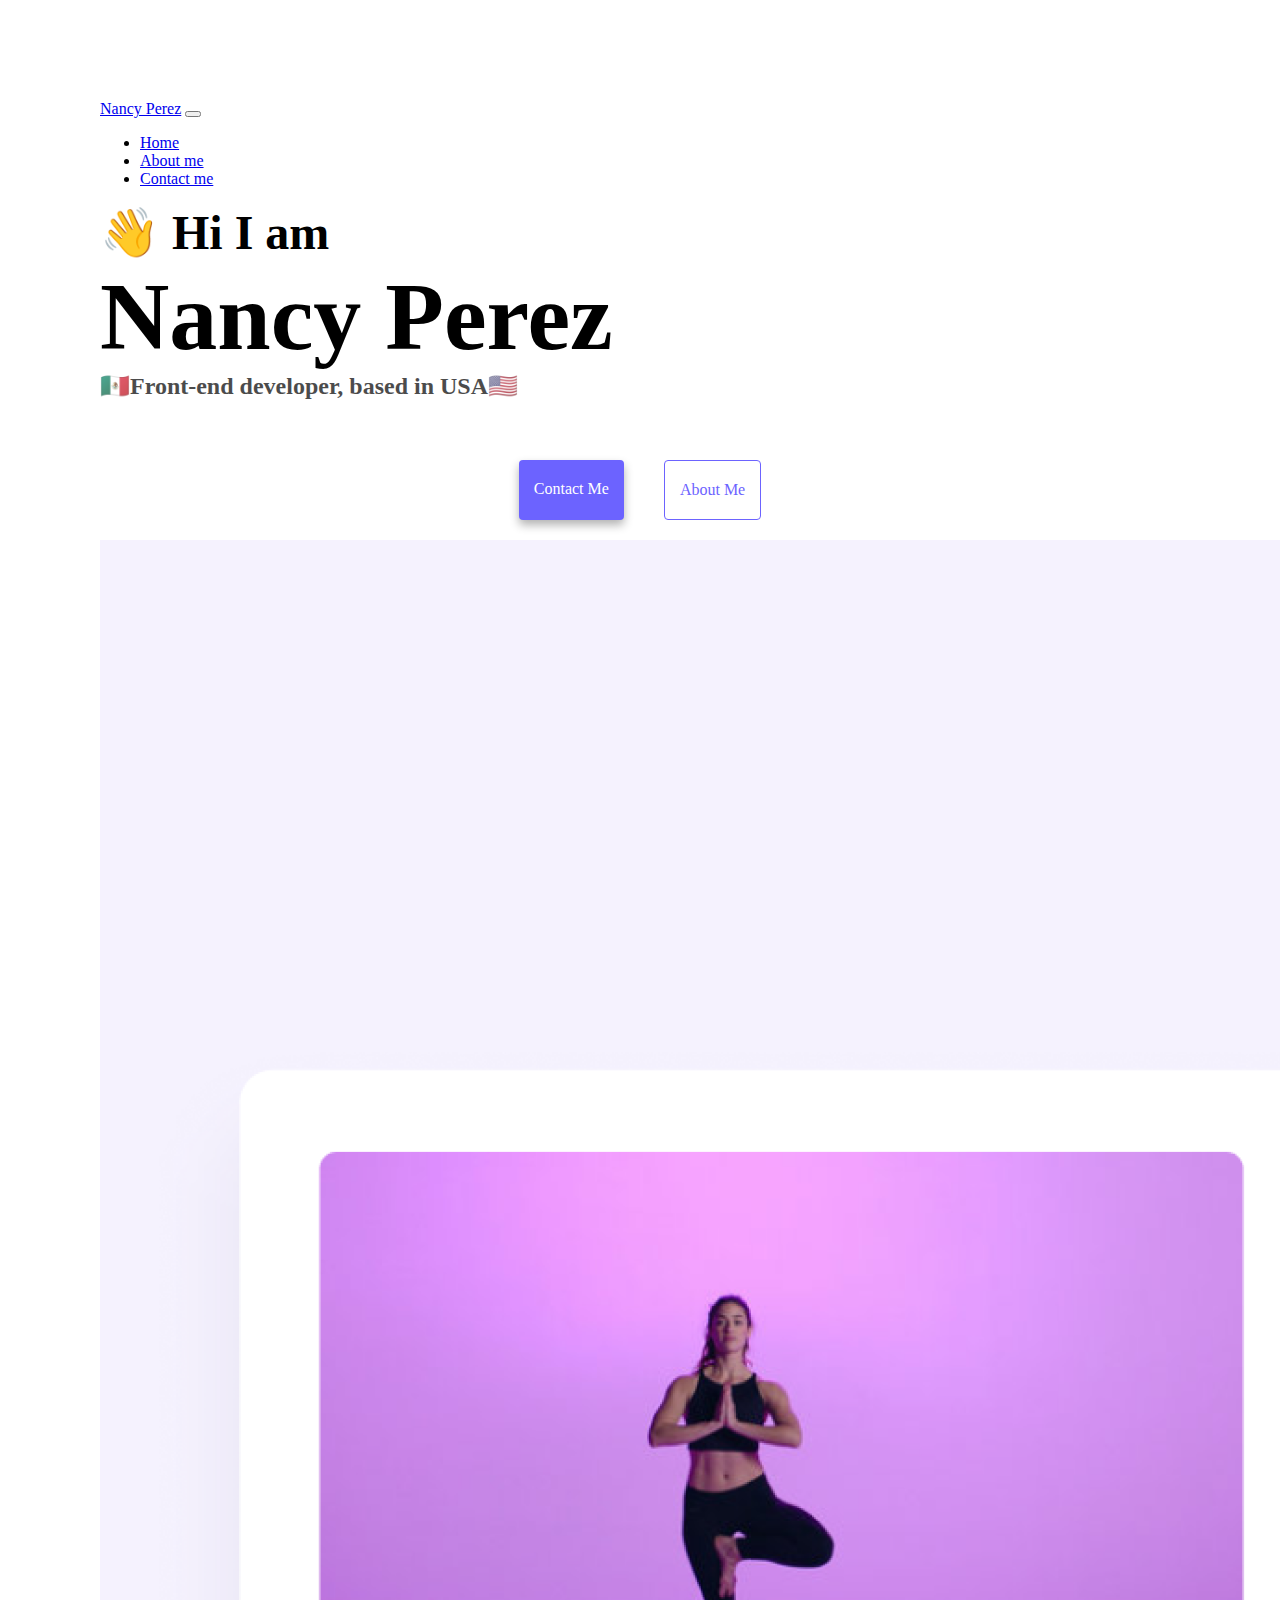
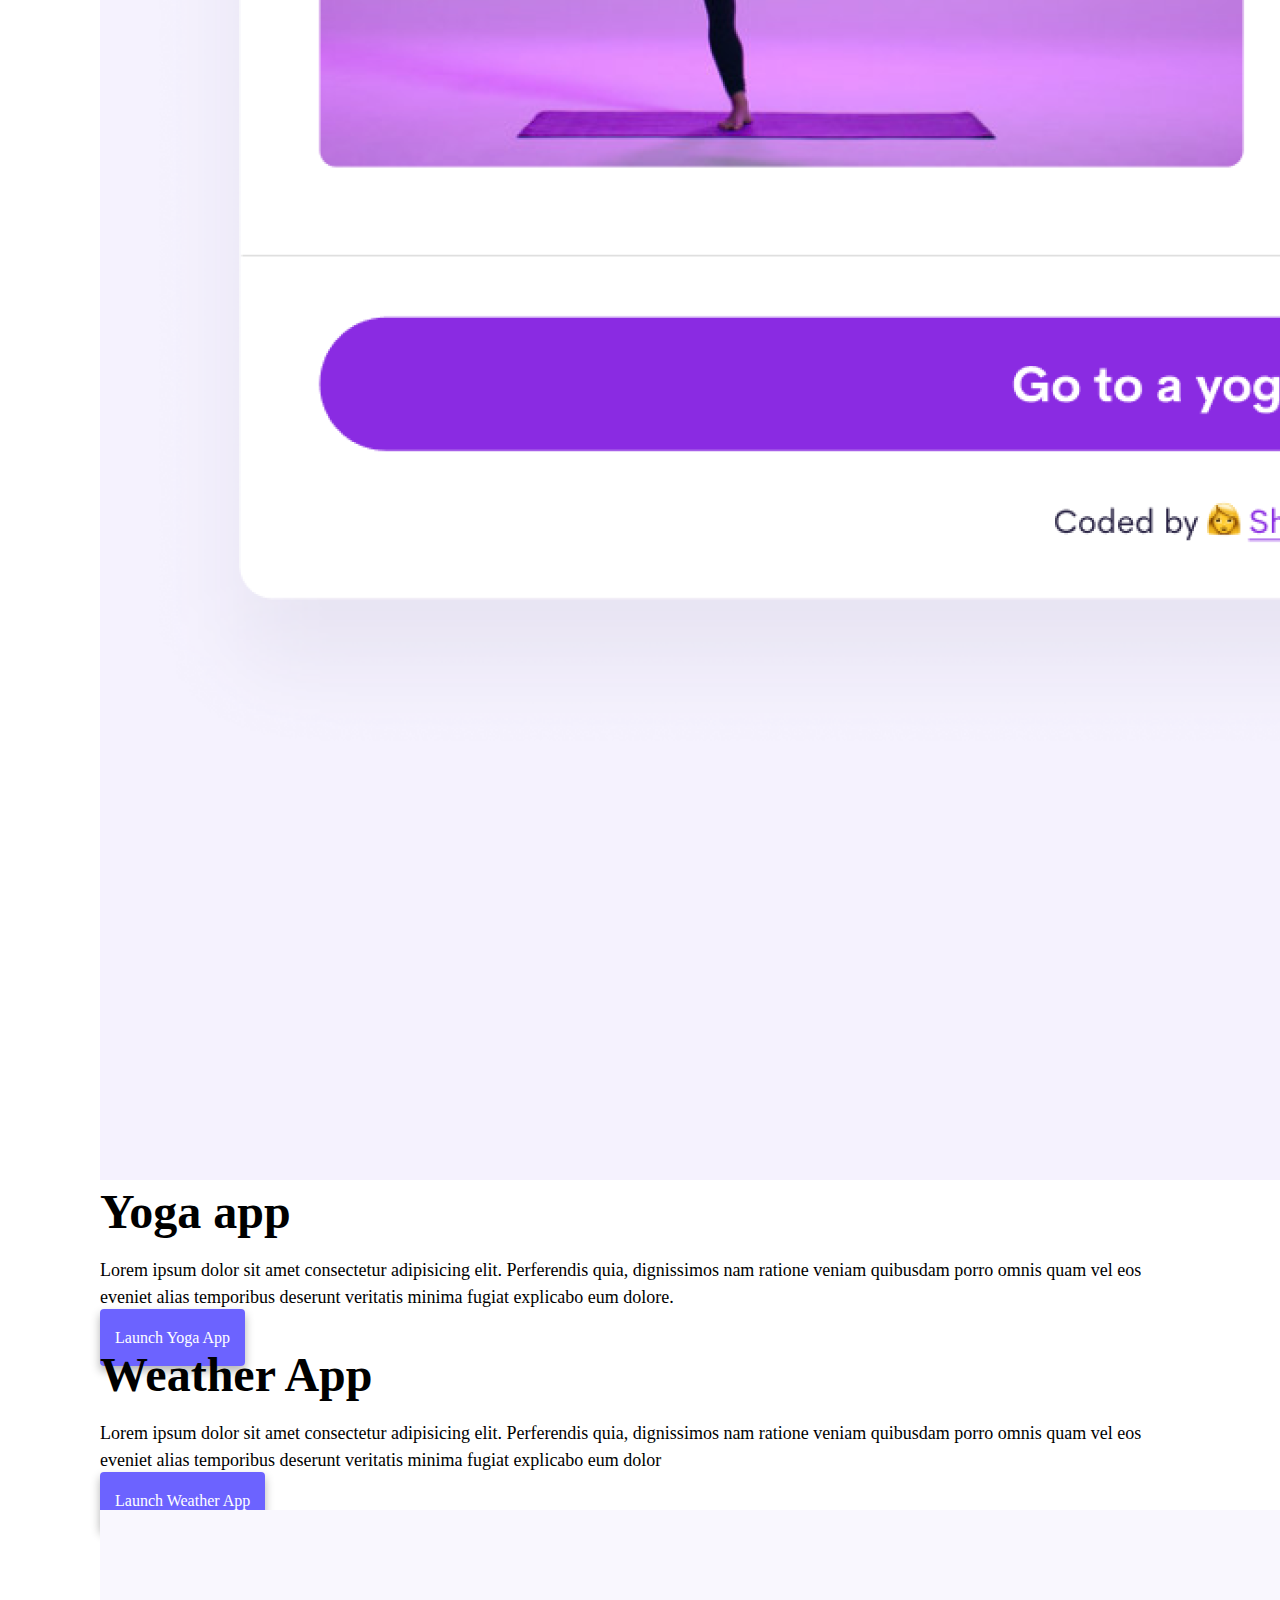
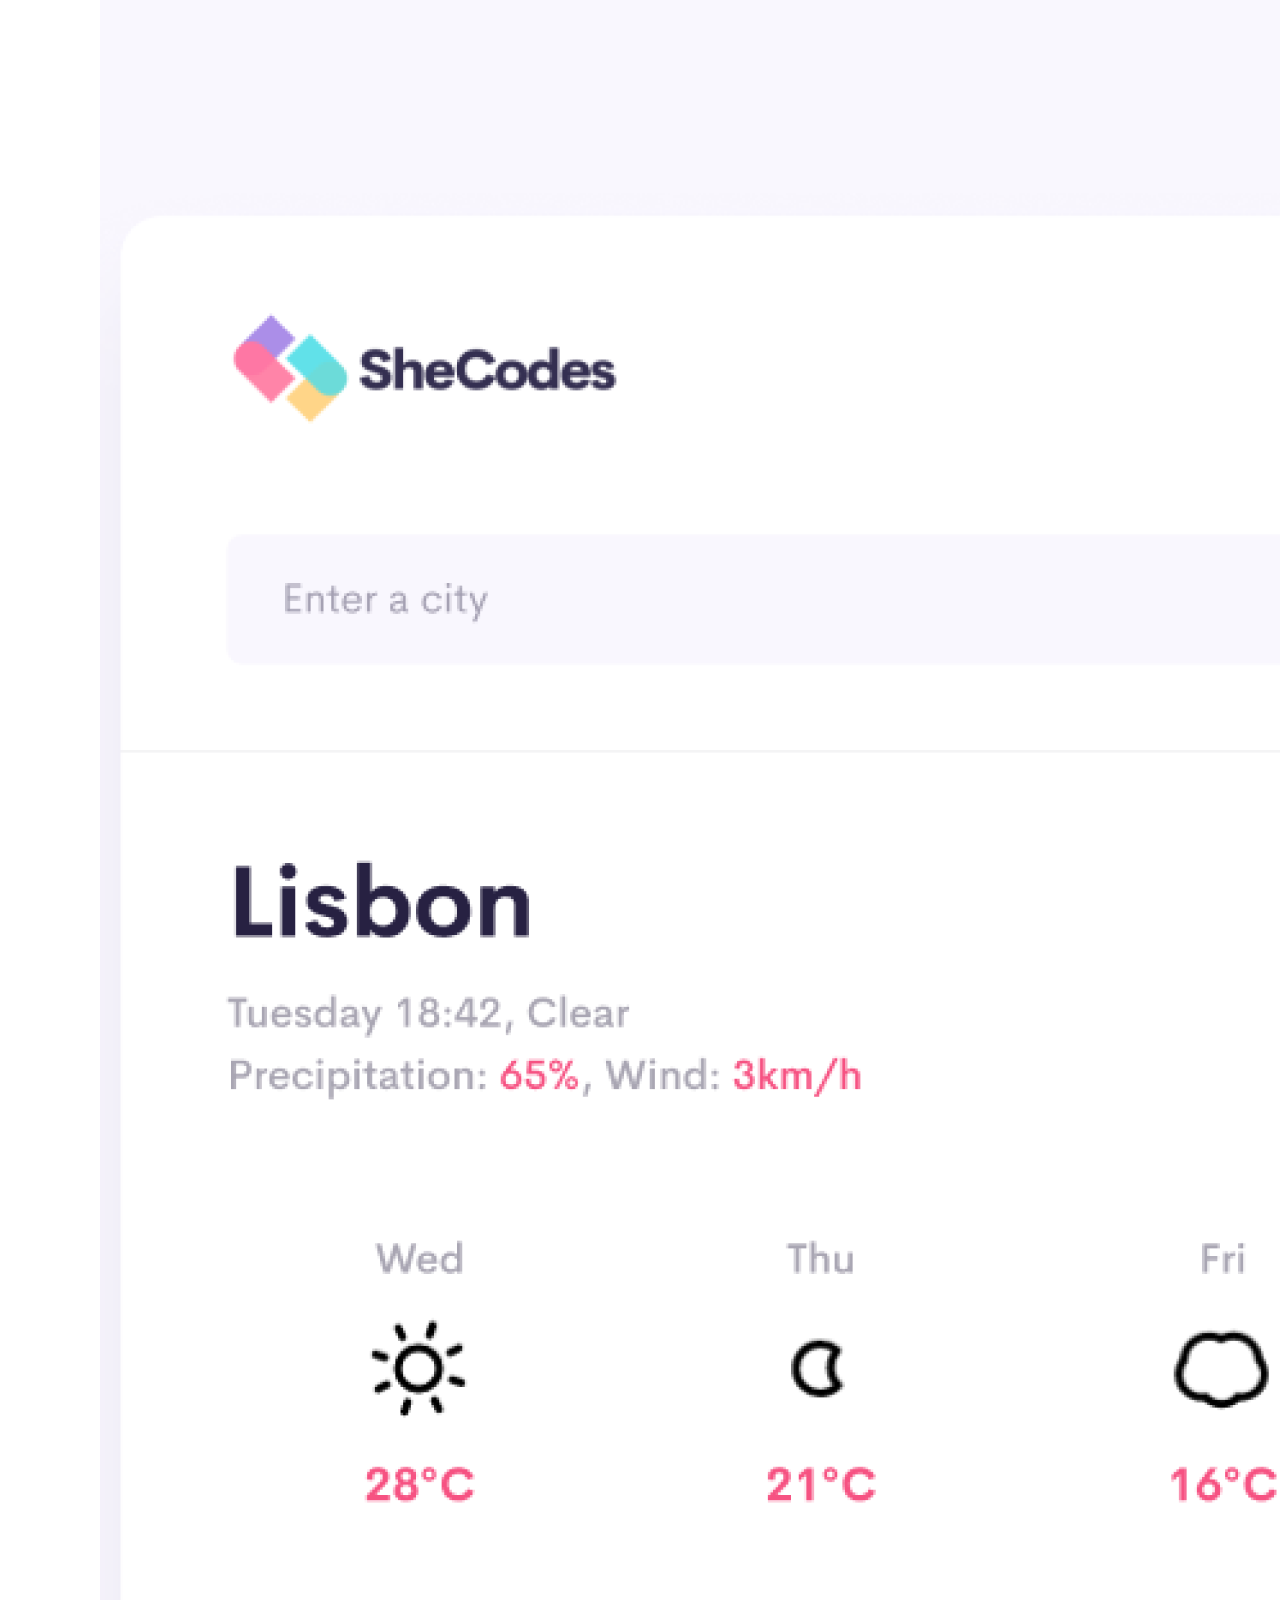
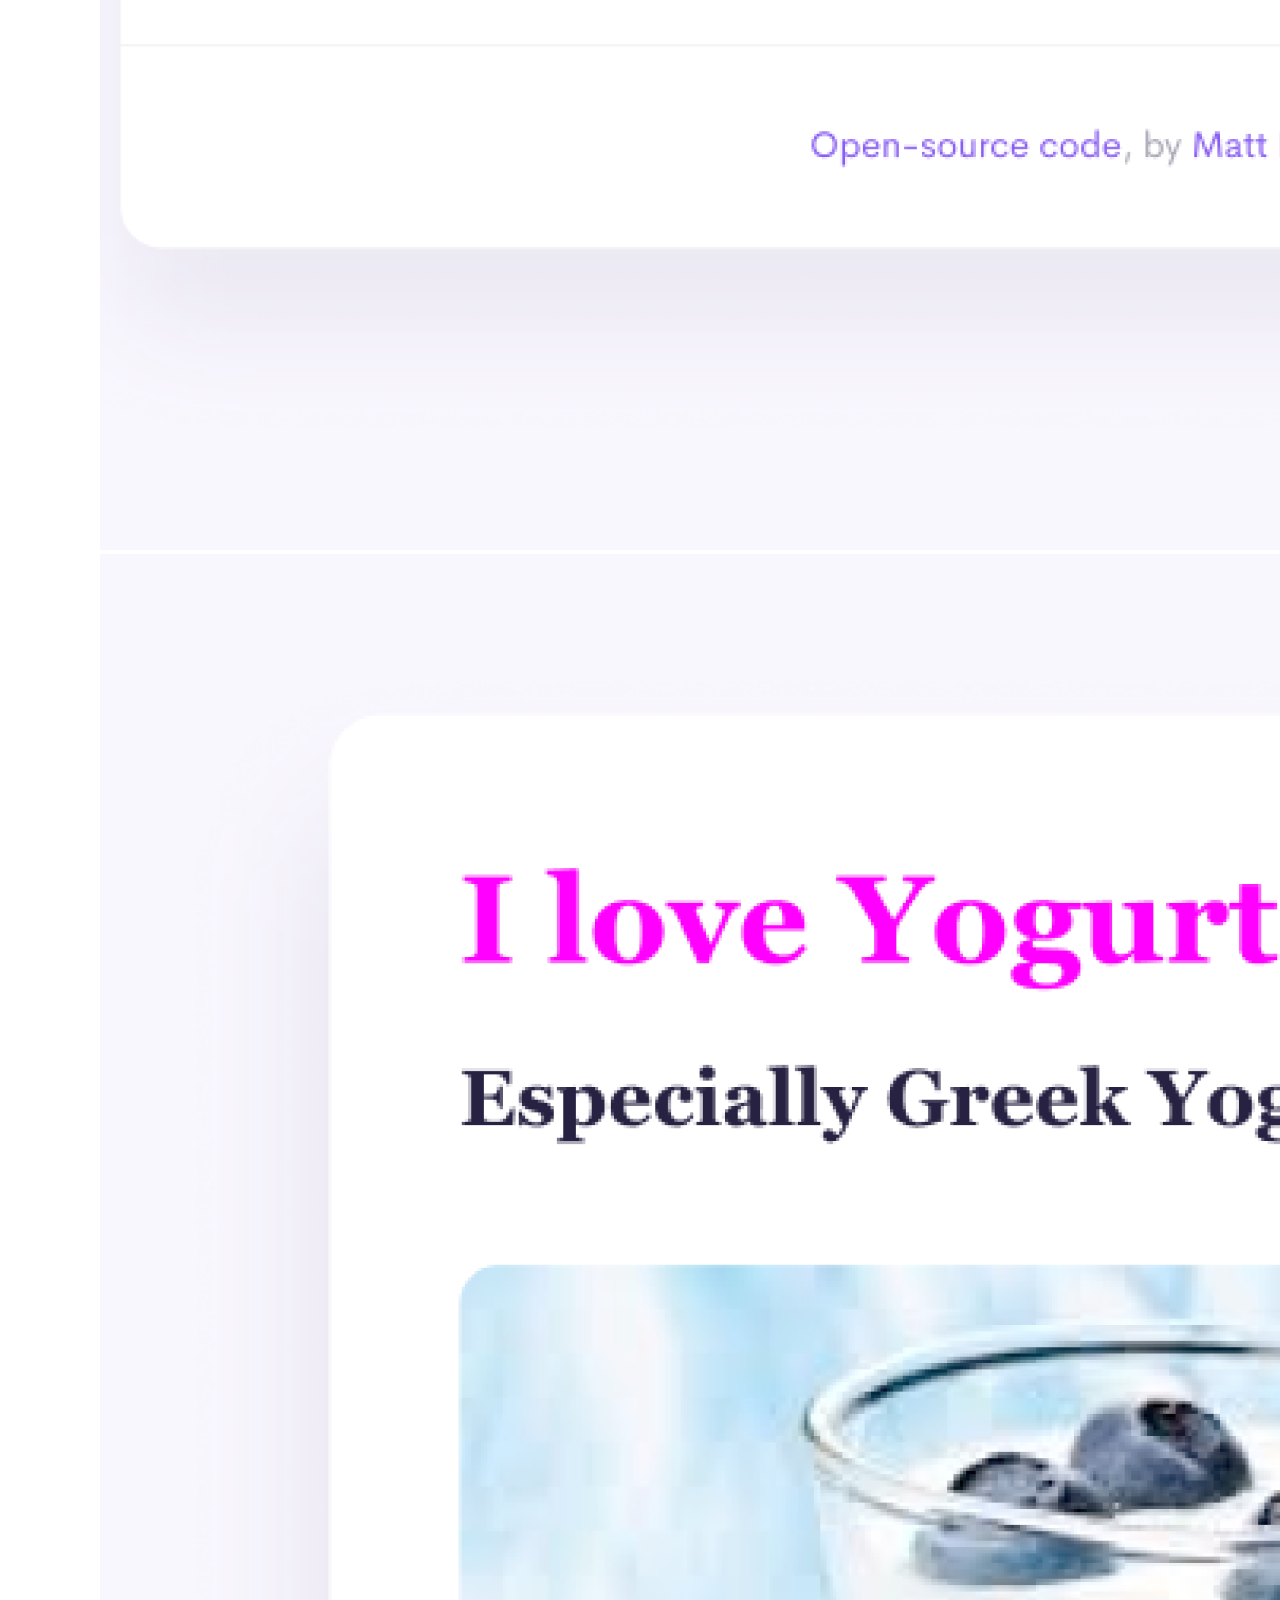
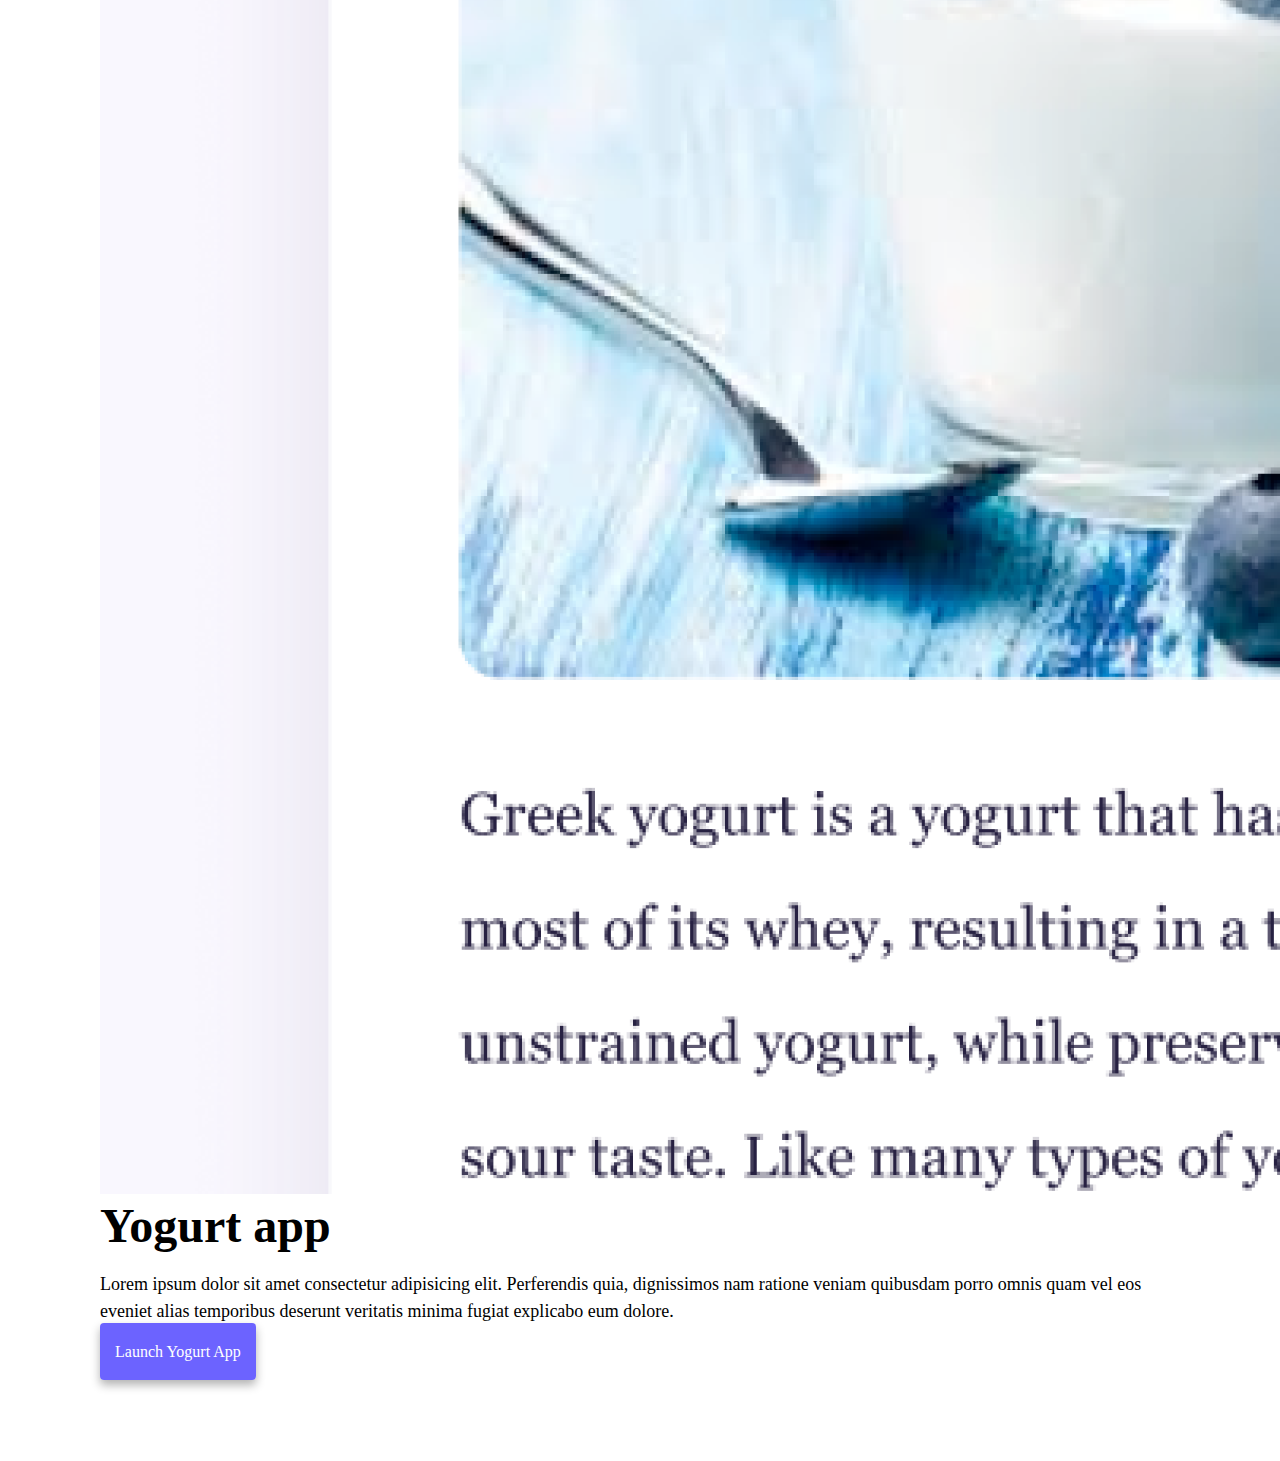
==== index.html @ 449ff4b8 "add index" ====
<!DOCTYPE html>
<html lang="en">
  <head>
    <link
      href="https://cdn.jsdelivr.net/npm/bootstrap@5.0.2/dist/css/bootstrap.min.css"
      rel="stylesheet"
      integrity="sha384-EVSTQN3/azprG1Anm3QDgpJLIm9Nao0Yz1ztcQTwFspd3yD65VohhpuuCOmLASjC"
      crossorigin="anonymous"
    />
    <script
      src="https://cdn.jsdelivr.net/npm/bootstrap@5.0.2/dist/js/bootstrap.bundle.min.js"
      integrity="sha384-MrcW6ZMFYlzcLA8Nl+NtUVF0sA7MsXsP1UyJoMp4YLEuNSfAP+JcXn/tWtIaxVXM"
      crossorigin="anonymous"
    ></script>
    <meta charset="UTF-8" />
    <meta http-equiv="X-UA-Compatible" content="IE=edge" />
    <meta name="viewport" content="width=device-width, initial-scale=1.0" />
    <meta
      name="front-end developer"
      content="nancy front-end developer contact and portfolio"
    />

    <title>Portfalio - Contact Page of Nancy Perez</title>
    <link rel="stylesheet" href="style.css" />
  </head>
  <body>
    <nav class="navbar navbar-expand-lg navbar-light bg-light fixed-top">
      <div class="container-fluid">
        <a class="navbar-brand" href="#">Nancy Perez</a>
        <button
          class="navbar-toggler"
          type="button"
          data-bs-toggle="collapse"
          data-bs-target="#navbarNav"
          aria-controls="navbarNav"
          aria-expanded="false"
          aria-label="Toggle navigation"
        >
          <span class="navbar-toggler-icon"></span>
        </button>
        <div class="collapse navbar-collapse" id="navbarNav">
          <ul class="navbar-nav">
            <li class="nav-item">
              <a class="nav-link active" aria-current="page" href="index.html"
                >Home</a
              >
            </li>
            <li class="nav-item">
              <a class="nav-link" href="about.html">About me</a>
            </li>
            <li class="nav-item">
              <a class="nav-link" href="about.html#contact">Contact me</a>
            </li>
          </ul>
        </div>
      </div>
    </nav>

    <h2 class="text-center mt-5">👋 Hi I am</h2>
    <h1 class="text-center">Nancy Perez</h1>
    <h3 class="text-center">🇲🇽Front-end developer, based in USA🇺🇸</h3>
    <div class="navigation-links mb-5">
      <a href="about.html#contact" class="primary-link" title="contact nancy"
        >Contact me</a
      >
      <a href="about.html" class="secondary-link" title="about nancy"
        >About me</a
      >
    </div>

    <div class="container">
      <div class="row">
        <div class="col-md-6">
          <img
            src="images/yoga.png"
            title="yoga app"
            class="img-fluid rounded d-none d-sm-block"
          />
        </div>
        <div class="col-md-6">
          <h2 class="mb-3">Yoga app</h2>
          <p>
            Lorem ipsum dolor sit amet consectetur adipisicing elit. Perferendis
            quia, dignissimos nam ratione veniam quibusdam porro omnis quam vel
            eos eveniet alias temporibus deserunt veritatis minima fugiat
            explicabo eum dolore.
          </p>
          <div class="mt-5">
            <a href="#" class="primary-link project-link">Launch Yoga App</a>
          </div>
        </div>
      </div>
      <div class="row mt-5">
        <div class="col-md-6">
          <h2 class="mb-3">Weather App</h2>
          <p>
            Lorem ipsum dolor sit amet consectetur adipisicing elit. Perferendis
            quia, dignissimos nam ratione veniam quibusdam porro omnis quam vel
            eos eveniet alias temporibus deserunt veritatis minima fugiat
            explicabo eum dolor
          </p>
          <div class="mt-5">
            <a href="#" class="primary-link project-link" title="weather app"
              >Launch weather app</a
            >
          </div>
        </div>

        <div class="col-md-6">
          <img
            src="images/weather.png"
            alt="weather-project"
            class="img-fluid rounded d-none d-sm-block"
          />
        </div>

        <div class="row mt-5">
          <div class="col-md-6">
            <img
              src="images/yogurt.png"
              class="img-fluid rounded d-none d-sm-block"
            />
          </div>
          <div class="col-md-6">
            <h2 class="mb-3">Yogurt app</h2>
            <p>
              Lorem ipsum dolor sit amet consectetur adipisicing elit.
              Perferendis quia, dignissimos nam ratione veniam quibusdam porro
              omnis quam vel eos eveniet alias temporibus deserunt veritatis
              minima fugiat explicabo eum dolore.
            </p>
            <div class="mt-5">
              <a href="#" class="primary-link project-link" title="yogurt project"
                >Launch Yogurt App</a
              >
            
          </div>
        </div>
      </div>
    </div>
  </body>
</html>
---- style.css ----
:root {
  --primary-color: #6c63ff;
  --secondary-color: #f5f2fe;
  --box-shadow: 0 5px 10px rgba(0, 0, 0, 0.3);
}

body {
  margin: 100px;
  font-size: 1rem;
}

h1,
h2,
h3 {
  margin: 0;
}

h1 {
  font-size: 96px;
}

h2 {
  font-size: 48px;
}

h3 {
  font-size: 24px;
  opacity: 0.7;
}

p {
  font-size: 18px;
  line-height: 1.5;

  text-size-adjust: auto;
}

@media (max-width: 576px) {
  p {
    text-align: center;
  }
  p {
    font-size: 14px;
  }
}
.navigation-links {
  display: flex;
  margin-top: 40px;
  justify-content: center;
}

.navigation-links a {
  margin: 20px;
}

@media (max-width: 576px) {
  .project-link {
    display: block;
    text-align: center;
    margin: 0 10px;
  }
}

.primary-link {
  background: var(--primary-color);
  box-shadow: var(--box-shadow);
  color: white;
  border-radius: 4px;
  padding: 20px 15px;
  text-decoration: none;
  text-transform: capitalize;
}

.secondary-link {
  border-radius: 4px;
  padding: 20px 15px;
  text-decoration: none;
  text-transform: capitalize;
  color: var(--primary-color);
  border: 1px solid var(--primary-color);
}

.homepage-link {
  color: var(--primary-color);
  text-align: center;
  display: block;
}

.about-paragraphs {
  display: flex;
  margin: 30px 0;
}

.about-paragraphs p {
  margin: 10px;
}

.email-link {
  display: flex;
  justify-content: center;
  color: var(--primary-color);
  font-size: 28px;
  text-decoration: none;
}

.email-link:hover {
  text-decoration: underline;
}
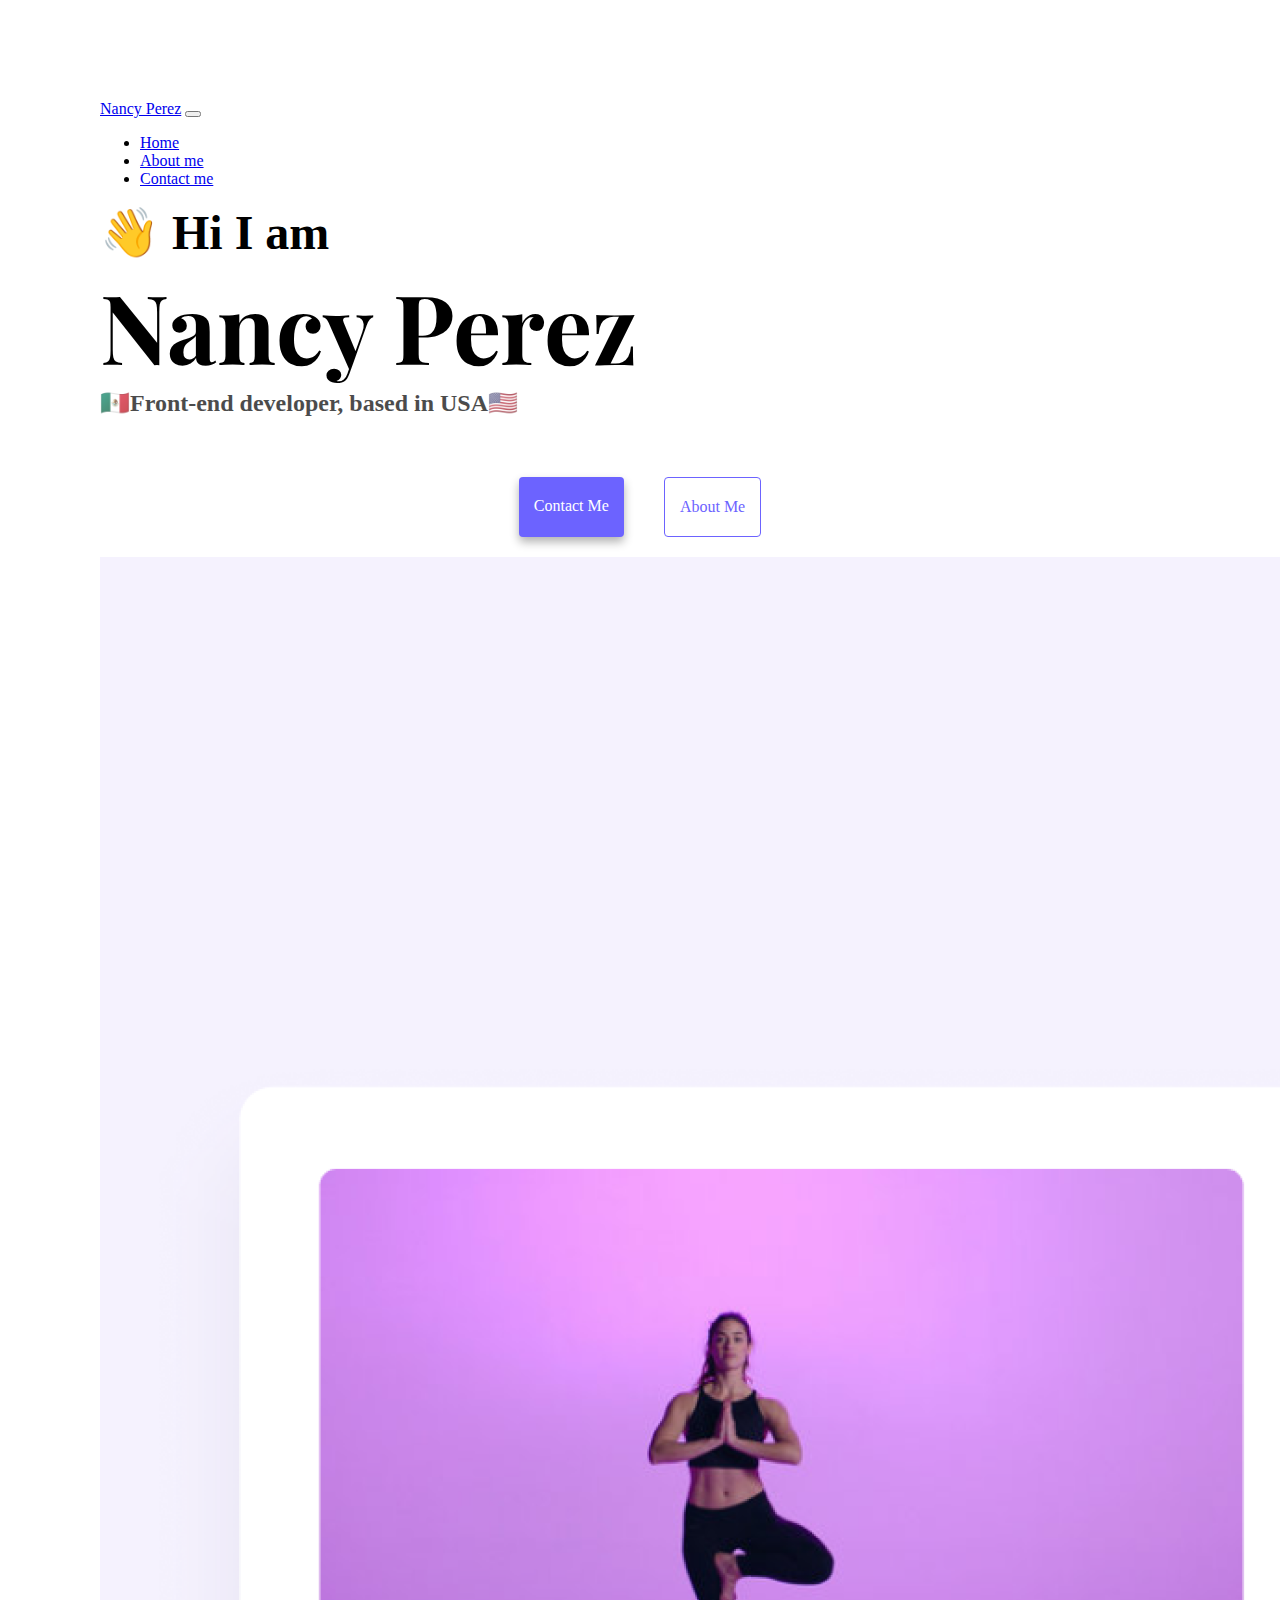
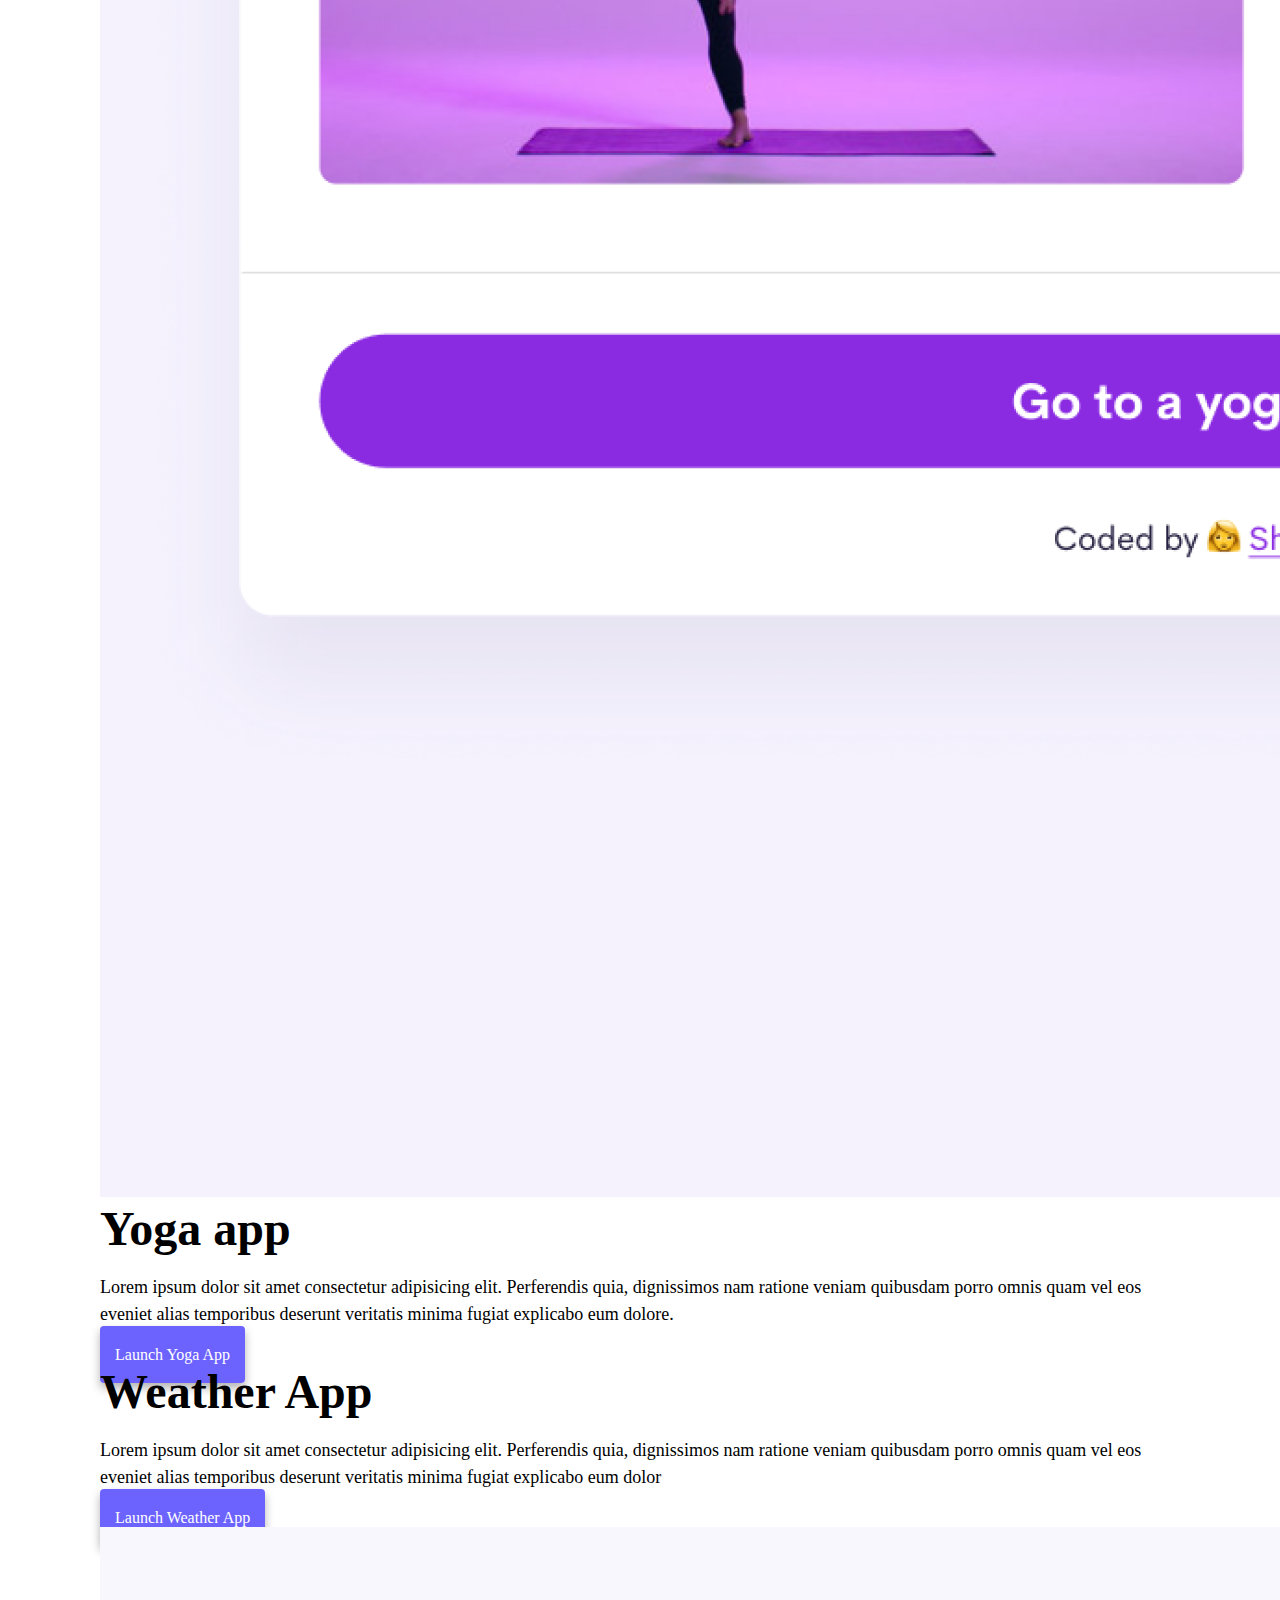
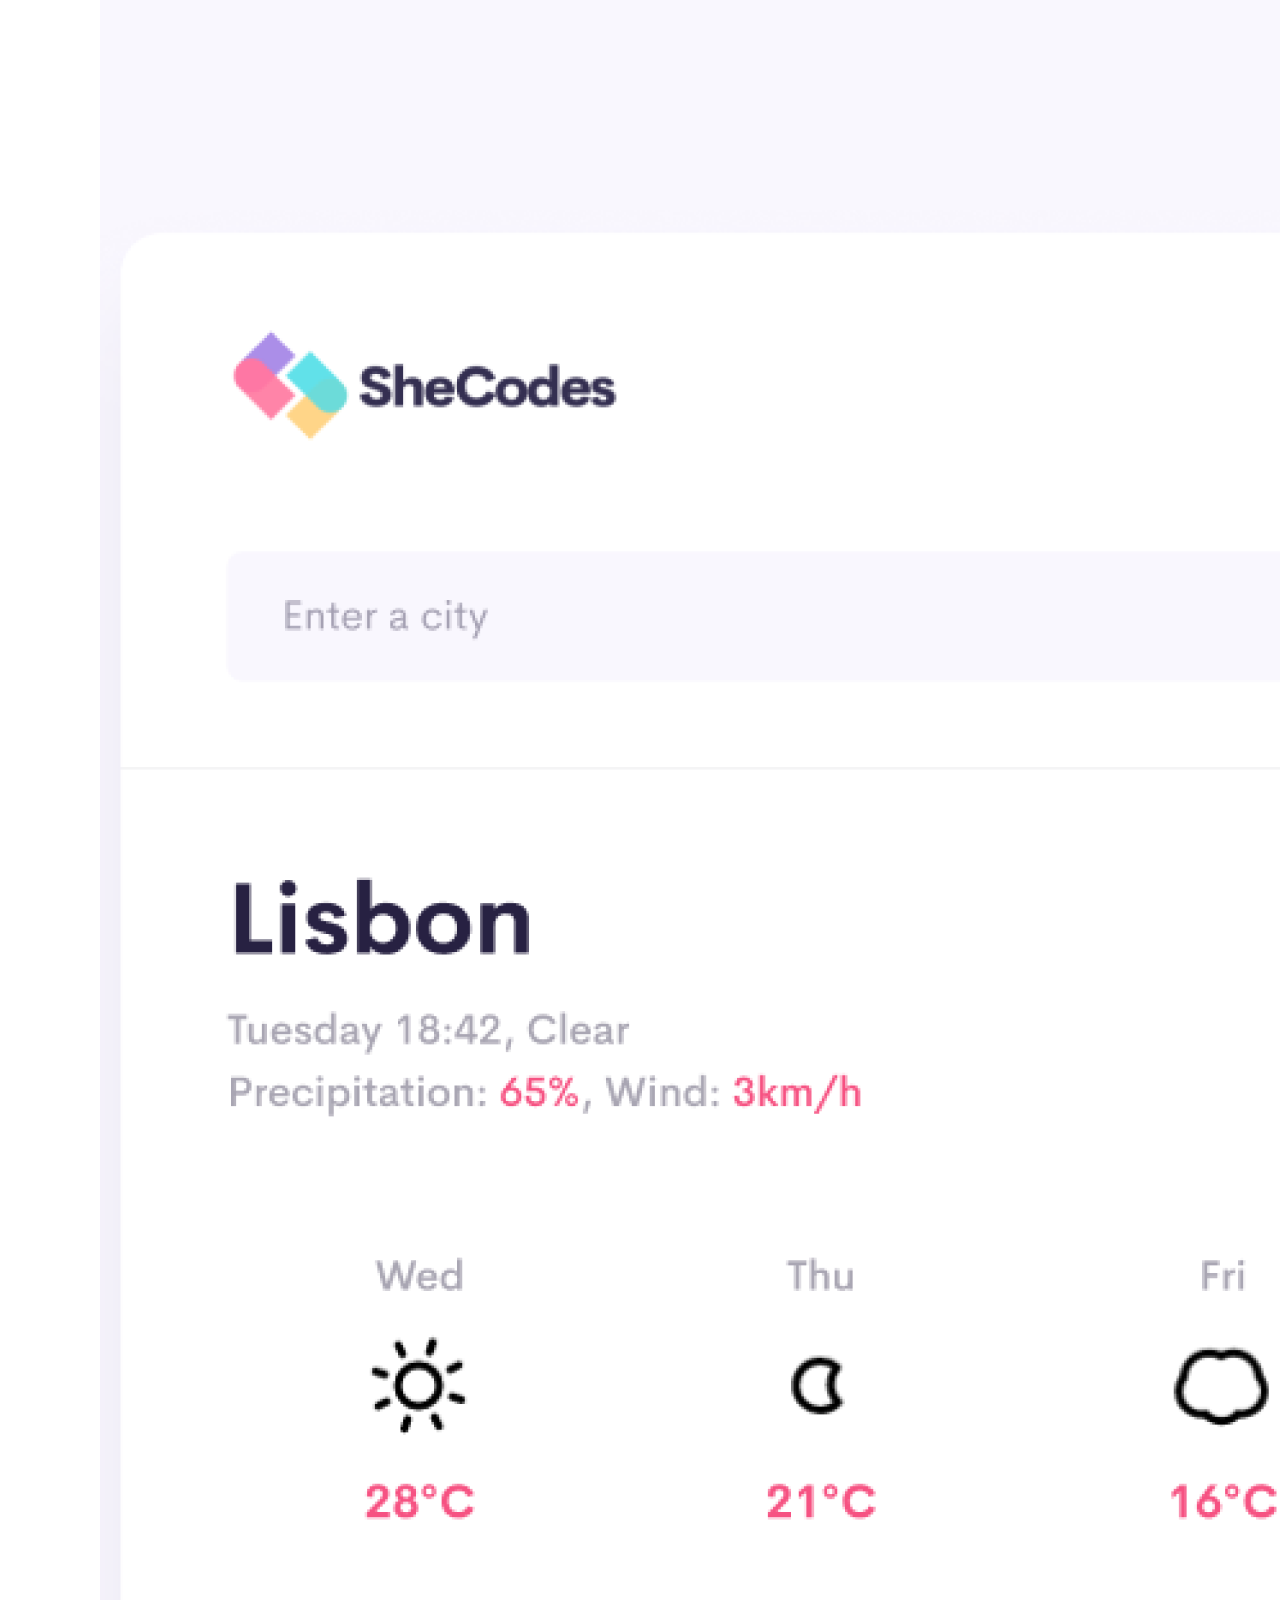
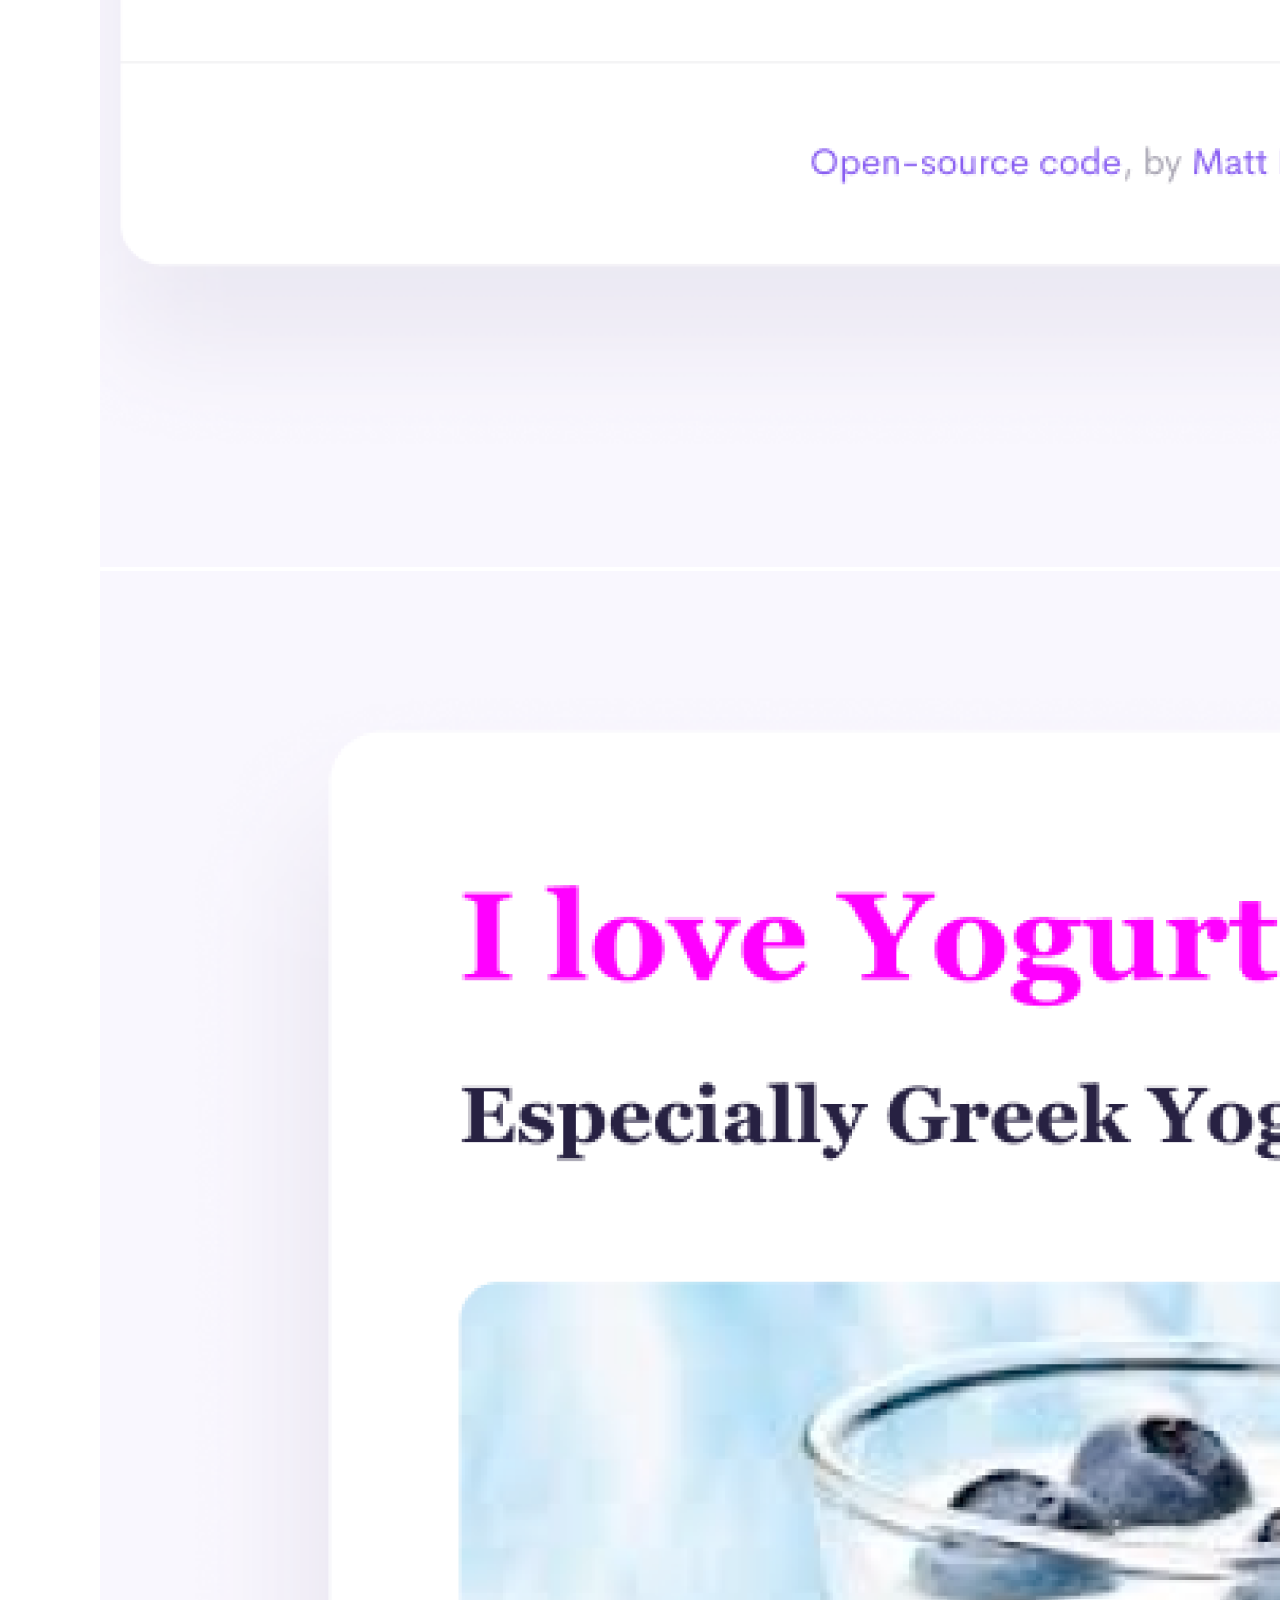
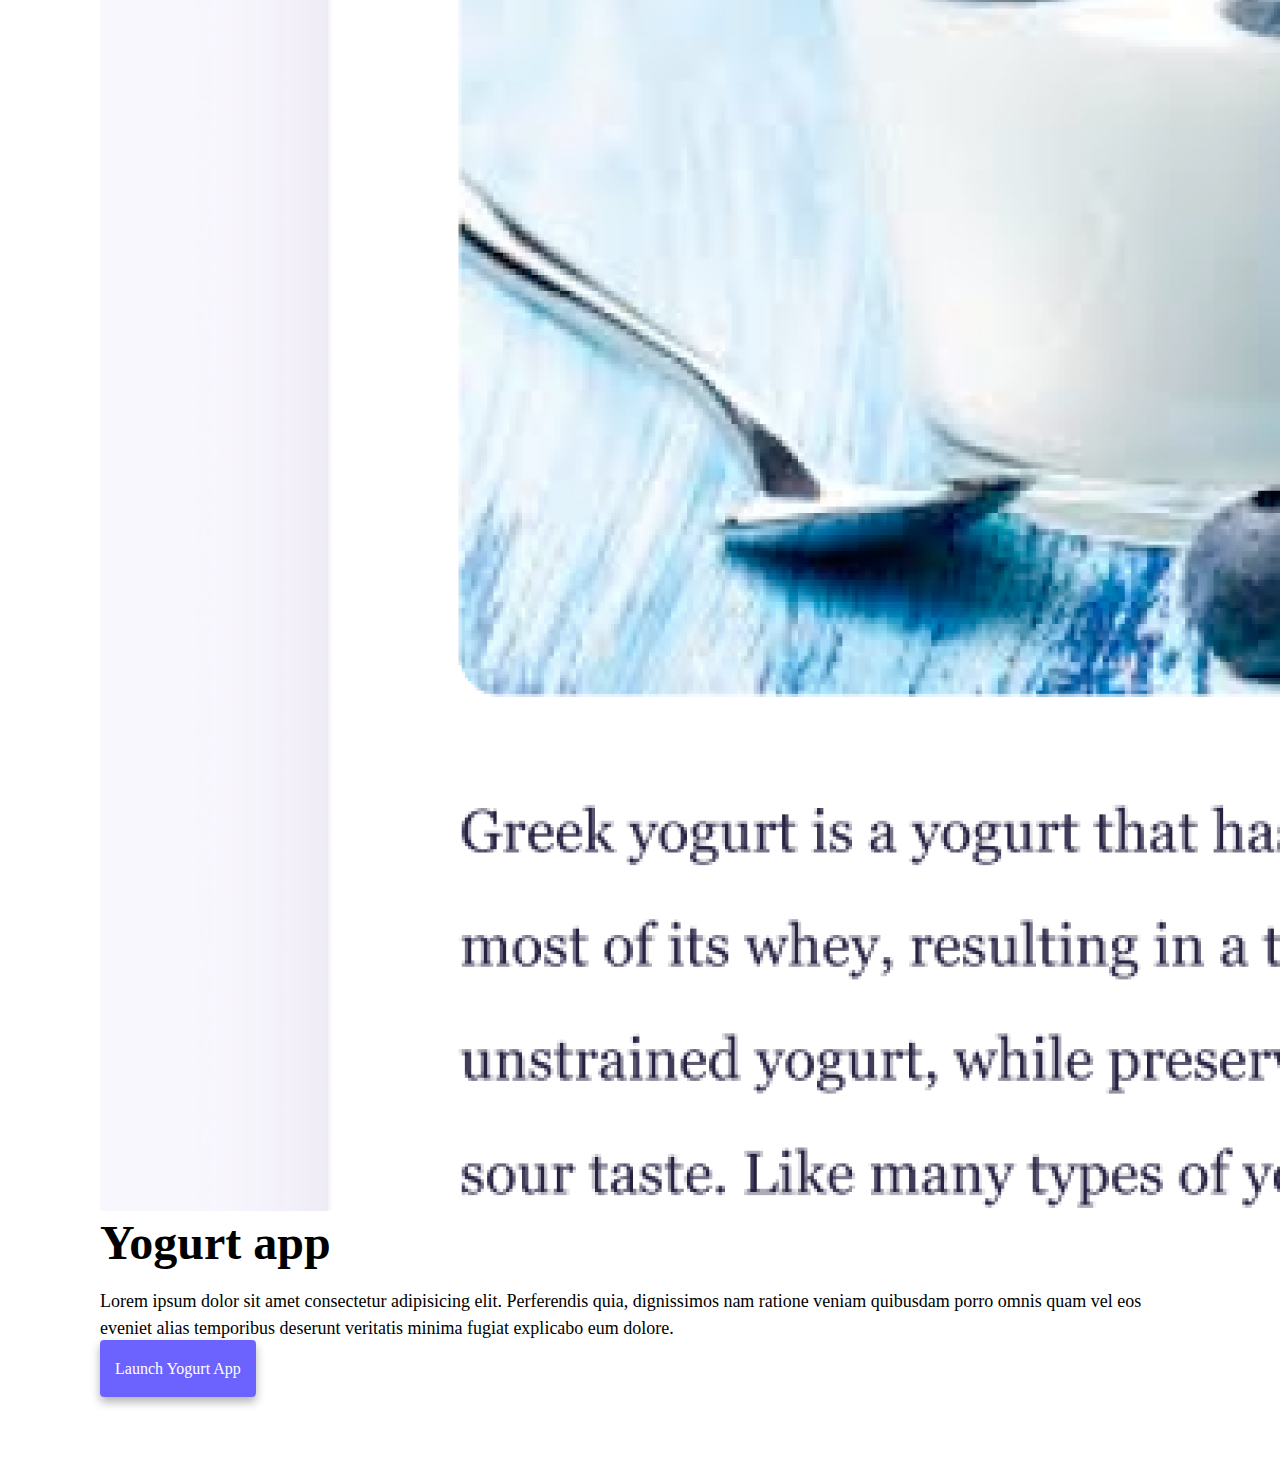
==== commit a2212dca: "change the font family" ====
--- a/index.html
+++ b/index.html
@@ -12,6 +12,10 @@
       integrity="sha384-MrcW6ZMFYlzcLA8Nl+NtUVF0sA7MsXsP1UyJoMp4YLEuNSfAP+JcXn/tWtIaxVXM"
       crossorigin="anonymous"
     ></script>
+    <link
+    href="https://fonts.googleapis.com/css2?family=Playfair+Display:wght@700&family=Poppins:wght@500;700&display=swap"
+    rel="stylesheet"
+  />
     <meta charset="UTF-8" />
     <meta http-equiv="X-UA-Compatible" content="IE=edge" />
     <meta name="viewport" content="width=device-width, initial-scale=1.0" />
@@ -19,8 +23,9 @@
       name="front-end developer"
       content="nancy front-end developer contact and portfolio"
     />
+    
 
-    <title>Portfalio - Contact Page of Nancy Perez</title>
+    <title>Portfolio - Contact Page of Nancy Perez</title>
     <link rel="stylesheet" href="style.css" />
   </head>
   <body>
--- a/style.css
+++ b/style.css
@@ -16,6 +16,7 @@
 }
 
 h1 {
+  font-family: "Playfair Display",sans-serif;
   font-size: 96px;
 }
 
